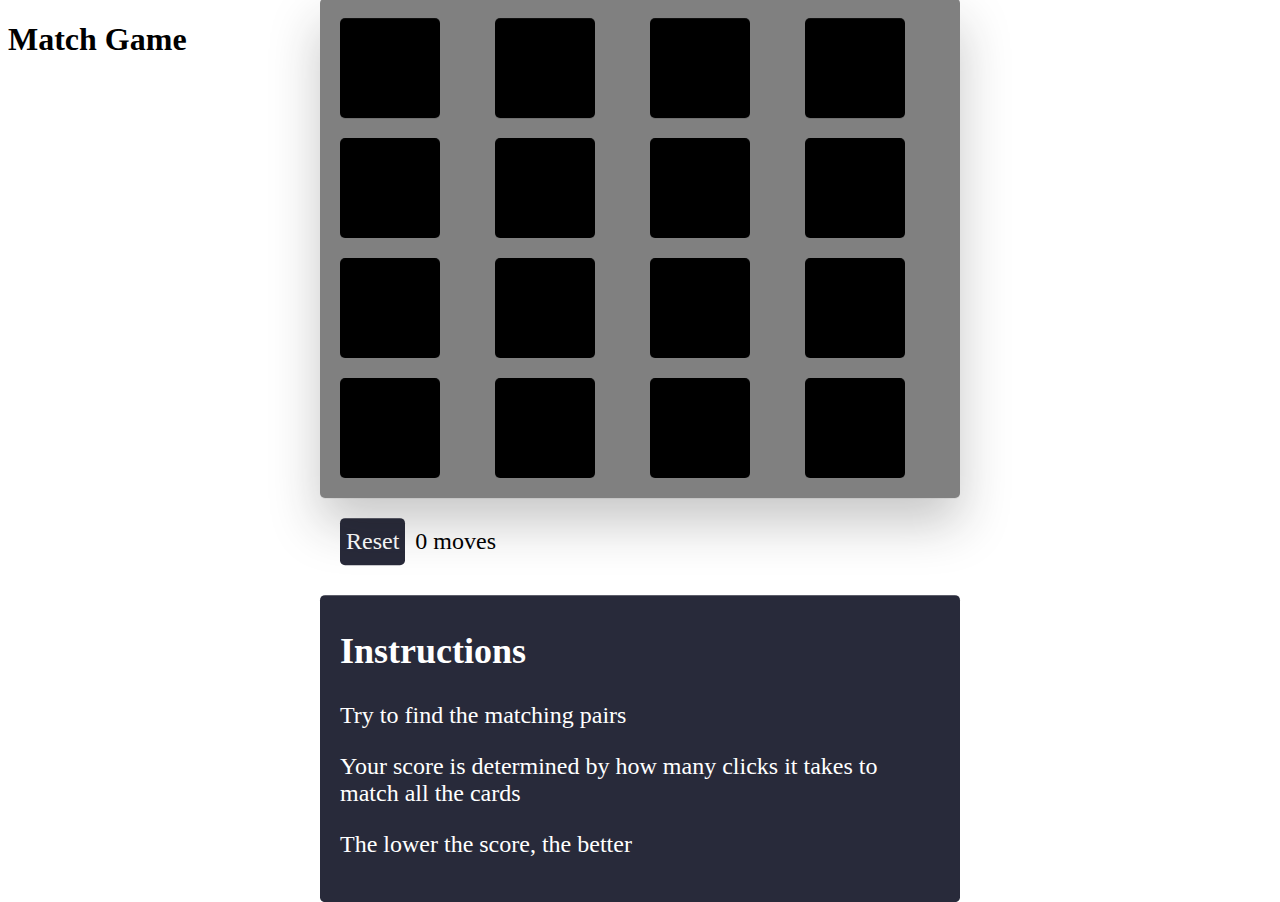
==== index.html @ 0f4b1056 "Rename matchGame.html to index.html" ====
<!DOCTYPE html>
<html lang="en">
    <head>
        <meta charset="UTF-8">
        <meta http-equiv="X-UA-Compatible" content="IE=edge">
        <meta name="viewport" content="width=device-width, initial-scale=1.0">
        <title>Match Game</title>

        <link rel="stylesheet" href="style.css" />
        <script src="script.js" defer></script>
    </head>
    <body>
        <h1>Match Game</h1>
        <div class="game">
            <div class="board-container">
                <div class="board" data-dimension="4"></div>
                <div class="win">You won!</div>
            </div>
            <div class="stats">
                <button onclick="reset()">Reset</button>
                <div class="moves">0 moves</div>
            </div>

            <div class="instructions">
                <h2>Instructions</h2>
                <p>Try to find the matching pairs</p>
                <p>Your score is determined by how many clicks
                    it takes to match all the cards</p>
                <p>The lower the score, the better</p>
            </div>
            
        </div>
    </body>
</html>
---- style.css ----
html {
    width: 100%;
    height: 100%;
    background: white;
    font-family: Fredoka;
}

.game {
    position: absolute;
    top: 50%;
    left: 50%;
    transform: translate(-50%, -50%);
}

.controls {
    display: flex;
    gap: 20px;
    margin-bottom: 20px;
}

button {
    background: #282A3A;
    font-family: Verdana;
    color: white;
    border-radius: 5px;
    border: 0;
    cursor: pointer;
    font-size: 18pt;
}

.disabled {
    color: #757575;
}

.stats {
    font-family: Verdana;
    color: black;
    border-radius: 5px;
    margin-top: 10px;
    padding: 10px 20px;
    border: 0;
    cursor: pointer;
    font-size: 18pt;
    display: flex;
    flex-direction: row;
}

.moves
{
    margin: 10px;
}

.board-container {
    position: relative;
}

.board,
.win {
    border-radius: 5px;
    box-shadow: 0 25px 50px rgb(33 33 33 / 25%);
    background: grey;
    transition: transform .6s cubic-bezier(0.4, 0.0, 0.2, 1);
    backface-visibility: hidden;
}

.board {
    padding: 20px;
    display: grid;
    grid-template-columns: repeat(4, auto);
    grid-gap: 20px;
}

.board-container.flipped .board {
    transform: rotateY(180deg) rotateZ(50deg);
}

.board-container.flipped .win {
    transform: rotateY(0) rotateZ(0);
}

.card {
    position: relative;
    width: 100px;
    height: 100px;
    cursor: pointer;
}

.card-front,
.card-back {
    position: absolute;
    border-radius: 5px;
    width: 100%;
    height: 100%;
    background: black;
    transition: transform .6s cubic-bezier(0.4, 0.0, 0.2, 1);
    backface-visibility: hidden;
}

.card-back {
    transform: rotateY(180deg) rotateZ(50deg);
    font-size: 28pt;
    user-select: none;
    text-align: center;
    line-height: 100px;
    background: white;
}

.card.flipped .card-front {
    transform: rotateY(180deg) rotateZ(50deg);
}

.card.flipped .card-back {
    transform: rotateY(0) rotateZ(0);
}

.win {
    position: absolute;
    top: 0;
    left: 0;
    width: 100%;
    height: 100%;
    text-align: center;
    background: #FDF8E6;
    transform: rotateY(180deg) rotateZ(50deg);
}

.win-text {
    position: absolute;
    top: 50%;
    left: 50%;
    transform: translate(-50%, -50%);
    font-size: 21pt;
    color: #282A3A;
}

.highlight {
    color: #6f00fc;
}

.instructions
{
    background: #282A3A;
    font-family: Verdana;
    color: white;
    border-radius: 5px;
    margin-top: 20px;
    padding: 5px 20px 20px 20px;
    border: 0;
    cursor: pointer;
    font-size: 18pt;
}
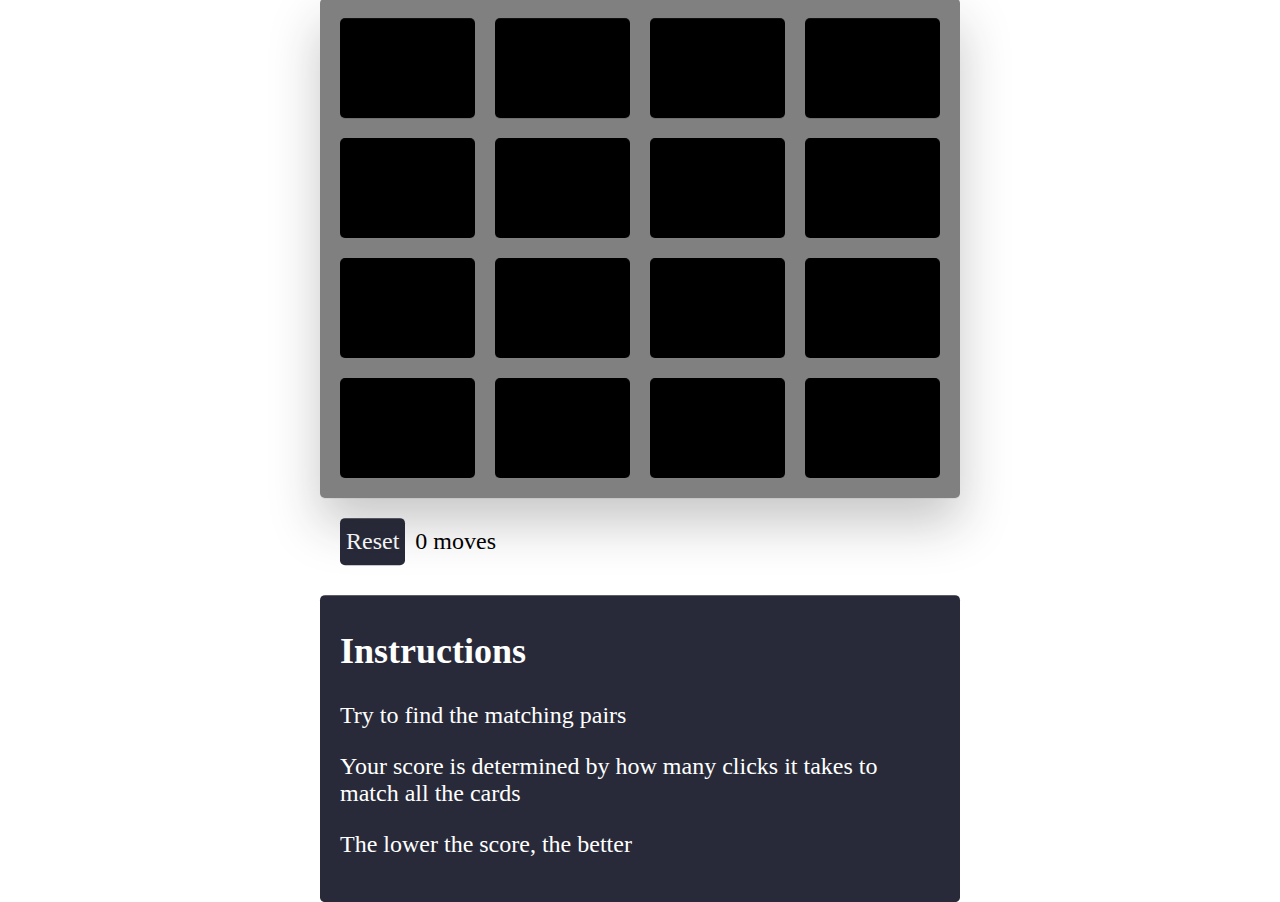
==== commit 70df43b9: "update" ====
--- a/index.html
+++ b/index.html
@@ -10,7 +10,6 @@
         <script src="script.js" defer></script>
     </head>
     <body>
-        <h1>Match Game</h1>
         <div class="game">
             <div class="board-container">
                 <div class="board" data-dimension="4"></div>
--- a/style.css
+++ b/style.css
@@ -80,7 +80,7 @@
 
 .card {
     position: relative;
-    width: 100px;
+    width: 100%;
     height: 100px;
     cursor: pointer;
 }
